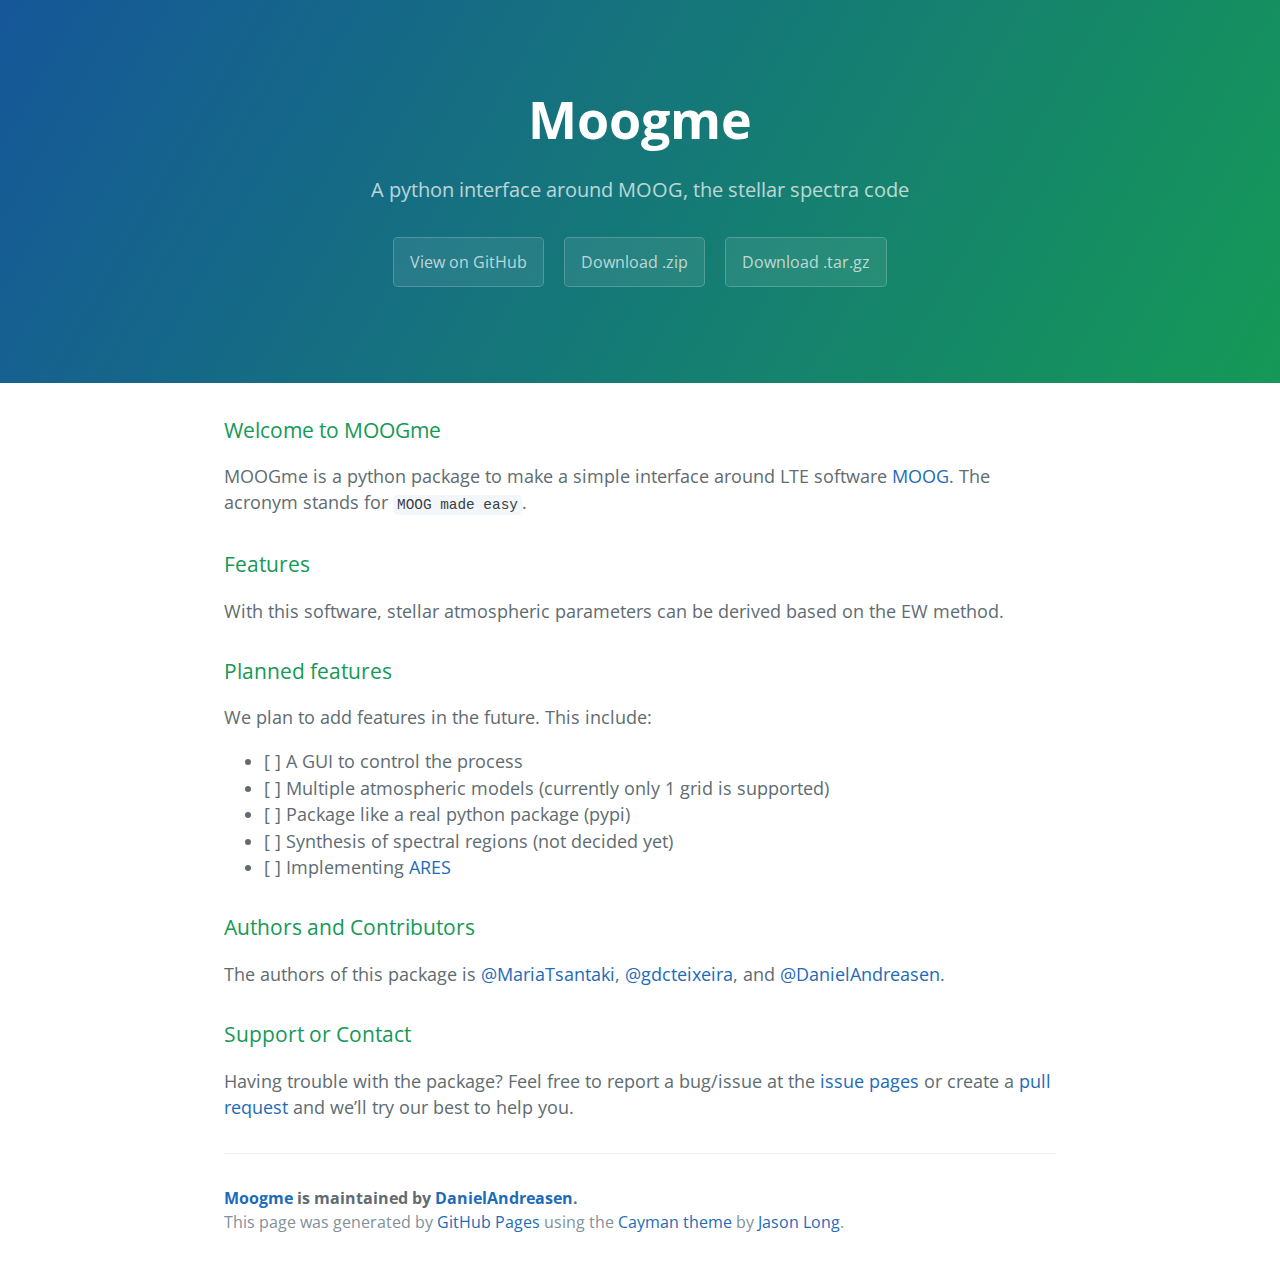
==== index.html @ 645018e8 "Create gh-pages branch via GitHub" ====
<!DOCTYPE html>
<html lang="en-us">
  <head>
    <meta charset="UTF-8">
    <title>Moogme by DanielAndreasen</title>
    <meta name="viewport" content="width=device-width, initial-scale=1">
    <link rel="stylesheet" type="text/css" href="stylesheets/normalize.css" media="screen">
    <link href='https://fonts.googleapis.com/css?family=Open+Sans:400,700' rel='stylesheet' type='text/css'>
    <link rel="stylesheet" type="text/css" href="stylesheets/stylesheet.css" media="screen">
    <link rel="stylesheet" type="text/css" href="stylesheets/github-light.css" media="screen">
  </head>
  <body>
    <section class="page-header">
      <h1 class="project-name">Moogme</h1>
      <h2 class="project-tagline">A python interface around MOOG, the stellar spectra code</h2>
      <a href="https://github.com/DanielAndreasen/MOOGme" class="btn">View on GitHub</a>
      <a href="https://github.com/DanielAndreasen/MOOGme/zipball/master" class="btn">Download .zip</a>
      <a href="https://github.com/DanielAndreasen/MOOGme/tarball/master" class="btn">Download .tar.gz</a>
    </section>

    <section class="main-content">
      <h3>
<a id="welcome-to-moogme" class="anchor" href="#welcome-to-moogme" aria-hidden="true"><span class="octicon octicon-link"></span></a>Welcome to MOOGme</h3>

<p>MOOGme is a python package to make a simple interface around LTE software <a href="http://www.as.utexas.edu/%7Echris/moog.html">MOOG</a>. The acronym stands for <code>MOOG made easy</code>.</p>

<h3>
<a id="features" class="anchor" href="#features" aria-hidden="true"><span class="octicon octicon-link"></span></a>Features</h3>

<p>With this software, stellar atmospheric parameters can be derived based on the EW method.</p>

<h3>
<a id="planned-features" class="anchor" href="#planned-features" aria-hidden="true"><span class="octicon octicon-link"></span></a>Planned features</h3>

<p>We plan to add features in the future. This include:</p>

<ul>
<li>[ ] A GUI to control the process</li>
<li>[ ] Multiple atmospheric models (currently only 1 grid is supported)</li>
<li>[ ] Package like a real python package (pypi)</li>
<li>[ ] Synthesis of spectral regions (not decided yet)</li>
<li>[ ] Implementing <a href="http://www.astro.up.pt/%7Esousasag/ares/">ARES</a>
</li>
</ul>

<h3>
<a id="authors-and-contributors" class="anchor" href="#authors-and-contributors" aria-hidden="true"><span class="octicon octicon-link"></span></a>Authors and Contributors</h3>

<p>The authors of this package is <a href="https://github.com/MariaTsantaki" class="user-mention">@MariaTsantaki</a>, <a href="https://github.com/gdcteixeira" class="user-mention">@gdcteixeira</a>, and <a href="https://github.com/DanielAndreasen" class="user-mention">@DanielAndreasen</a>.</p>

<h3>
<a id="support-or-contact" class="anchor" href="#support-or-contact" aria-hidden="true"><span class="octicon octicon-link"></span></a>Support or Contact</h3>

<p>Having trouble with the package? Feel free to report a bug/issue at the <a href="https://github.com/DanielAndreasen/MOOGme/issues">issue pages</a> or create a <a href="https://github.com/DanielAndreasen/MOOGme/pulls">pull request</a> and we’ll try our best to help you.</p>

      <footer class="site-footer">
        <span class="site-footer-owner"><a href="https://github.com/DanielAndreasen/MOOGme">Moogme</a> is maintained by <a href="https://github.com/DanielAndreasen">DanielAndreasen</a>.</span>

        <span class="site-footer-credits">This page was generated by <a href="https://pages.github.com">GitHub Pages</a> using the <a href="https://github.com/jasonlong/cayman-theme">Cayman theme</a> by <a href="https://twitter.com/jasonlong">Jason Long</a>.</span>
      </footer>

    </section>

  
  </body>
</html>
---- stylesheets/stylesheet.css ----
* {
  box-sizing: border-box; }

body {
  padding: 0;
  margin: 0;
  font-family: "Open Sans", "Helvetica Neue", Helvetica, Arial, sans-serif;
  font-size: 16px;
  line-height: 1.5;
  color: #606c71; }

a {
  color: #1e6bb8;
  text-decoration: none; }
  a:hover {
    text-decoration: underline; }

.btn {
  display: inline-block;
  margin-bottom: 1rem;
  color: rgba(255, 255, 255, 0.7);
  background-color: rgba(255, 255, 255, 0.08);
  border-color: rgba(255, 255, 255, 0.2);
  border-style: solid;
  border-width: 1px;
  border-radius: 0.3rem;
  transition: color 0.2s, background-color 0.2s, border-color 0.2s; }
  .btn + .btn {
    margin-left: 1rem; }

.btn:hover {
  color: rgba(255, 255, 255, 0.8);
  text-decoration: none;
  background-color: rgba(255, 255, 255, 0.2);
  border-color: rgba(255, 255, 255, 0.3); }

@media screen and (min-width: 64em) {
  .btn {
    padding: 0.75rem 1rem; } }

@media screen and (min-width: 42em) and (max-width: 64em) {
  .btn {
    padding: 0.6rem 0.9rem;
    font-size: 0.9rem; } }

@media screen and (max-width: 42em) {
  .btn {
    display: block;
    width: 100%;
    padding: 0.75rem;
    font-size: 0.9rem; }
    .btn + .btn {
      margin-top: 1rem;
      margin-left: 0; } }

.page-header {
  color: #fff;
  text-align: center;
  background-color: #159957;
  background-image: linear-gradient(120deg, #155799, #159957); }

@media screen and (min-width: 64em) {
  .page-header {
    padding: 5rem 6rem; } }

@media screen and (min-width: 42em) and (max-width: 64em) {
  .page-header {
    padding: 3rem 4rem; } }

@media screen and (max-width: 42em) {
  .page-header {
    padding: 2rem 1rem; } }

.project-name {
  margin-top: 0;
  margin-bottom: 0.1rem; }

@media screen and (min-width: 64em) {
  .project-name {
    font-size: 3.25rem; } }

@media screen and (min-width: 42em) and (max-width: 64em) {
  .project-name {
    font-size: 2.25rem; } }

@media screen and (max-width: 42em) {
  .project-name {
    font-size: 1.75rem; } }

.project-tagline {
  margin-bottom: 2rem;
  font-weight: normal;
  opacity: 0.7; }

@media screen and (min-width: 64em) {
  .project-tagline {
    font-size: 1.25rem; } }

@media screen and (min-width: 42em) and (max-width: 64em) {
  .project-tagline {
    font-size: 1.15rem; } }

@media screen and (max-width: 42em) {
  .project-tagline {
    font-size: 1rem; } }

.main-content :first-child {
  margin-top: 0; }
.main-content img {
  max-width: 100%; }
.main-content h1, .main-content h2, .main-content h3, .main-content h4, .main-content h5, .main-content h6 {
  margin-top: 2rem;
  margin-bottom: 1rem;
  font-weight: normal;
  color: #159957; }
.main-content p {
  margin-bottom: 1em; }
.main-content code {
  padding: 2px 4px;
  font-family: Consolas, "Liberation Mono", Menlo, Courier, monospace;
  font-size: 0.9rem;
  color: #383e41;
  background-color: #f3f6fa;
  border-radius: 0.3rem; }
.main-content pre {
  padding: 0.8rem;
  margin-top: 0;
  margin-bottom: 1rem;
  font: 1rem Consolas, "Liberation Mono", Menlo, Courier, monospace;
  color: #567482;
  word-wrap: normal;
  background-color: #f3f6fa;
  border: solid 1px #dce6f0;
  border-radius: 0.3rem; }
  .main-content pre > code {
    padding: 0;
    margin: 0;
    font-size: 0.9rem;
    color: #567482;
    word-break: normal;
    white-space: pre;
    background: transparent;
    border: 0; }
.main-content .highlight {
  margin-bottom: 1rem; }
  .main-content .highlight pre {
    margin-bottom: 0;
    word-break: normal; }
.main-content .highlight pre, .main-content pre {
  padding: 0.8rem;
  overflow: auto;
  font-size: 0.9rem;
  line-height: 1.45;
  border-radius: 0.3rem; }
.main-content pre code, .main-content pre tt {
  display: inline;
  max-width: initial;
  padding: 0;
  margin: 0;
  overflow: initial;
  line-height: inherit;
  word-wrap: normal;
  background-color: transparent;
  border: 0; }
  .main-content pre code:before, .main-content pre code:after, .main-content pre tt:before, .main-content pre tt:after {
    content: normal; }
.main-content ul, .main-content ol {
  margin-top: 0; }
.main-content blockquote {
  padding: 0 1rem;
  margin-left: 0;
  color: #819198;
  border-left: 0.3rem solid #dce6f0; }
  .main-content blockquote > :first-child {
    margin-top: 0; }
  .main-content blockquote > :last-child {
    margin-bottom: 0; }
.main-content table {
  display: block;
  width: 100%;
  overflow: auto;
  word-break: normal;
  word-break: keep-all; }
  .main-content table th {
    font-weight: bold; }
  .main-content table th, .main-content table td {
    padding: 0.5rem 1rem;
    border: 1px solid #e9ebec; }
.main-content dl {
  padding: 0; }
  .main-content dl dt {
    padding: 0;
    margin-top: 1rem;
    font-size: 1rem;
    font-weight: bold; }
  .main-content dl dd {
    padding: 0;
    margin-bottom: 1rem; }
.main-content hr {
  height: 2px;
  padding: 0;
  margin: 1rem 0;
  background-color: #eff0f1;
  border: 0; }

@media screen and (min-width: 64em) {
  .main-content {
    max-width: 64rem;
    padding: 2rem 6rem;
    margin: 0 auto;
    font-size: 1.1rem; } }

@media screen and (min-width: 42em) and (max-width: 64em) {
  .main-content {
    padding: 2rem 4rem;
    font-size: 1.1rem; } }

@media screen and (max-width: 42em) {
  .main-content {
    padding: 2rem 1rem;
    font-size: 1rem; } }

.site-footer {
  padding-top: 2rem;
  margin-top: 2rem;
  border-top: solid 1px #eff0f1; }

.site-footer-owner {
  display: block;
  font-weight: bold; }

.site-footer-credits {
  color: #819198; }

@media screen and (min-width: 64em) {
  .site-footer {
    font-size: 1rem; } }

@media screen and (min-width: 42em) and (max-width: 64em) {
  .site-footer {
    font-size: 1rem; } }

@media screen and (max-width: 42em) {
  .site-footer {
    font-size: 0.9rem; } }
---- stylesheets/github-light.css ----
/*
   Copyright 2014 GitHub Inc.

   Licensed under the Apache License, Version 2.0 (the "License");
   you may not use this file except in compliance with the License.
   You may obtain a copy of the License at

       http://www.apache.org/licenses/LICENSE-2.0

   Unless required by applicable law or agreed to in writing, software
   distributed under the License is distributed on an "AS IS" BASIS,
   WITHOUT WARRANTIES OR CONDITIONS OF ANY KIND, either express or implied.
   See the License for the specific language governing permissions and
   limitations under the License.

*/

.pl-c /* comment */ {
  color: #969896;
}

.pl-c1      /* constant, markup.raw, meta.diff.header, meta.module-reference, meta.property-name, support, support.constant, support.variable, variable.other.constant */,
.pl-s .pl-v /* string variable */ {
  color: #0086b3;
}

.pl-e  /* entity */,
.pl-en /* entity.name */ {
  color: #795da3;
}

.pl-s .pl-s1 /* string source */,
.pl-smi      /* storage.modifier.import, storage.modifier.package, storage.type.java, variable.other, variable.parameter.function */ {
  color: #333;
}

.pl-ent /* entity.name.tag */ {
  color: #63a35c;
}

.pl-k /* keyword, storage, storage.type */ {
  color: #a71d5d;
}

.pl-pds              /* punctuation.definition.string, string.regexp.character-class */,
.pl-s                /* string */,
.pl-s .pl-pse .pl-s1 /* string punctuation.section.embedded source */,
.pl-sr               /* string.regexp */,
.pl-sr .pl-cce       /* string.regexp constant.character.escape */,
.pl-sr .pl-sra       /* string.regexp string.regexp.arbitrary-repitition */,
.pl-sr .pl-sre       /* string.regexp source.ruby.embedded */ {
  color: #183691;
}

.pl-v /* variable */ {
  color: #ed6a43;
}

.pl-id /* invalid.deprecated */ {
  color: #b52a1d;
}

.pl-ii /* invalid.illegal */ {
  background-color: #b52a1d;
  color: #f8f8f8;
}

.pl-sr .pl-cce /* string.regexp constant.character.escape */ {
  color: #63a35c;
  font-weight: bold;
}

.pl-ml /* markup.list */ {
  color: #693a17;
}

.pl-mh        /* markup.heading */,
.pl-mh .pl-en /* markup.heading entity.name */,
.pl-ms        /* meta.separator */ {
  color: #1d3e81;
  font-weight: bold;
}

.pl-mq /* markup.quote */ {
  color: #008080;
}

.pl-mi /* markup.italic */ {
  color: #333;
  font-style: italic;
}

.pl-mb /* markup.bold */ {
  color: #333;
  font-weight: bold;
}

.pl-md /* markup.deleted, meta.diff.header.from-file */ {
  background-color: #ffecec;
  color: #bd2c00;
}

.pl-mi1 /* markup.inserted, meta.diff.header.to-file */ {
  background-color: #eaffea;
  color: #55a532;
}

.pl-mdr /* meta.diff.range */ {
  color: #795da3;
  font-weight: bold;
}

.pl-mo /* meta.output */ {
  color: #1d3e81;
}
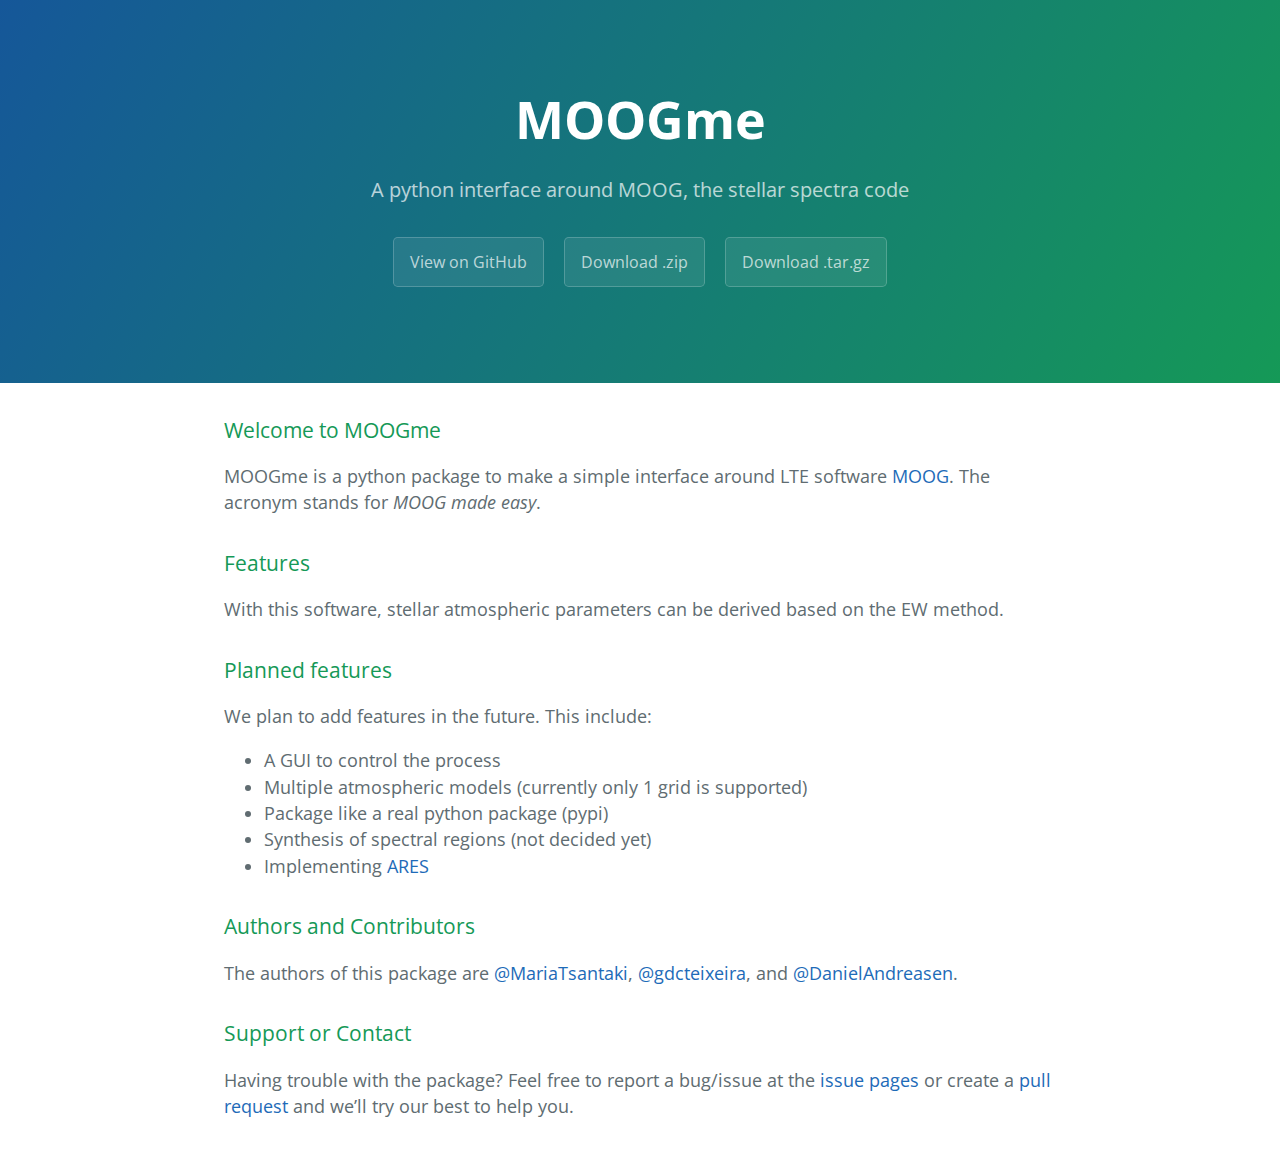
==== commit a7746b49: "Some typos fixed." ====
--- a/index.html
+++ b/index.html
@@ -2,7 +2,7 @@
 <html lang="en-us">
   <head>
     <meta charset="UTF-8">
-    <title>Moogme by DanielAndreasen</title>
+    <title>MOOGme by CAUP</title>
     <meta name="viewport" content="width=device-width, initial-scale=1">
     <link rel="stylesheet" type="text/css" href="stylesheets/normalize.css" media="screen">
     <link href='https://fonts.googleapis.com/css?family=Open+Sans:400,700' rel='stylesheet' type='text/css'>
@@ -11,7 +11,7 @@
   </head>
   <body>
     <section class="page-header">
-      <h1 class="project-name">Moogme</h1>
+      <h1 class="project-name">MOOGme</h1>
       <h2 class="project-tagline">A python interface around MOOG, the stellar spectra code</h2>
       <a href="https://github.com/DanielAndreasen/MOOGme" class="btn">View on GitHub</a>
       <a href="https://github.com/DanielAndreasen/MOOGme/zipball/master" class="btn">Download .zip</a>
@@ -22,7 +22,7 @@
       <h3>
 <a id="welcome-to-moogme" class="anchor" href="#welcome-to-moogme" aria-hidden="true"><span class="octicon octicon-link"></span></a>Welcome to MOOGme</h3>
 
-<p>MOOGme is a python package to make a simple interface around LTE software <a href="http://www.as.utexas.edu/%7Echris/moog.html">MOOG</a>. The acronym stands for <code>MOOG made easy</code>.</p>
+<p>MOOGme is a python package to make a simple interface around LTE software <a href="http://www.as.utexas.edu/%7Echris/moog.html">MOOG</a>. The acronym stands for <i>MOOG made easy</i>.</p>
 
 <h3>
 <a id="features" class="anchor" href="#features" aria-hidden="true"><span class="octicon octicon-link"></span></a>Features</h3>
@@ -35,32 +35,30 @@
 <p>We plan to add features in the future. This include:</p>
 
 <ul>
-<li>[ ] A GUI to control the process</li>
-<li>[ ] Multiple atmospheric models (currently only 1 grid is supported)</li>
-<li>[ ] Package like a real python package (pypi)</li>
-<li>[ ] Synthesis of spectral regions (not decided yet)</li>
-<li>[ ] Implementing <a href="http://www.astro.up.pt/%7Esousasag/ares/">ARES</a>
+<li>A GUI to control the process</li>
+<li>Multiple atmospheric models (currently only 1 grid is supported)</li>
+<li>Package like a real python package (pypi)</li>
+<li>Synthesis of spectral regions (not decided yet)</li>
+<li>Implementing <a href="http://www.astro.up.pt/%7Esousasag/ares/">ARES</a>
 </li>
 </ul>
 
 <h3>
 <a id="authors-and-contributors" class="anchor" href="#authors-and-contributors" aria-hidden="true"><span class="octicon octicon-link"></span></a>Authors and Contributors</h3>
 
-<p>The authors of this package is <a href="https://github.com/MariaTsantaki" class="user-mention">@MariaTsantaki</a>, <a href="https://github.com/gdcteixeira" class="user-mention">@gdcteixeira</a>, and <a href="https://github.com/DanielAndreasen" class="user-mention">@DanielAndreasen</a>.</p>
+<p>The authors of this package are <a href="https://github.com/MariaTsantaki" class="user-mention">@MariaTsantaki</a>, <a href="https://github.com/gdcteixeira" class="user-mention">@gdcteixeira</a>, and <a href="https://github.com/DanielAndreasen" class="user-mention">@DanielAndreasen</a>.</p>
 
 <h3>
 <a id="support-or-contact" class="anchor" href="#support-or-contact" aria-hidden="true"><span class="octicon octicon-link"></span></a>Support or Contact</h3>
 
 <p>Having trouble with the package? Feel free to report a bug/issue at the <a href="https://github.com/DanielAndreasen/MOOGme/issues">issue pages</a> or create a <a href="https://github.com/DanielAndreasen/MOOGme/pulls">pull request</a> and we’ll try our best to help you.</p>
 
-      <footer class="site-footer">
-        <span class="site-footer-owner"><a href="https://github.com/DanielAndreasen/MOOGme">Moogme</a> is maintained by <a href="https://github.com/DanielAndreasen">DanielAndreasen</a>.</span>
+      <!-- <footer class="site-footer">
+        <span class="site-footer-owner"><a href="https://github.com/DanielAndreasen/MOOGme">MOOGme</a> is maintained by <a href="https://github.com/DanielAndreasen">DanielAndreasen</a>.</span>
 
         <span class="site-footer-credits">This page was generated by <a href="https://pages.github.com">GitHub Pages</a> using the <a href="https://github.com/jasonlong/cayman-theme">Cayman theme</a> by <a href="https://twitter.com/jasonlong">Jason Long</a>.</span>
-      </footer>
+      </footer> -->
 
     </section>
-
-  
   </body>
 </html>
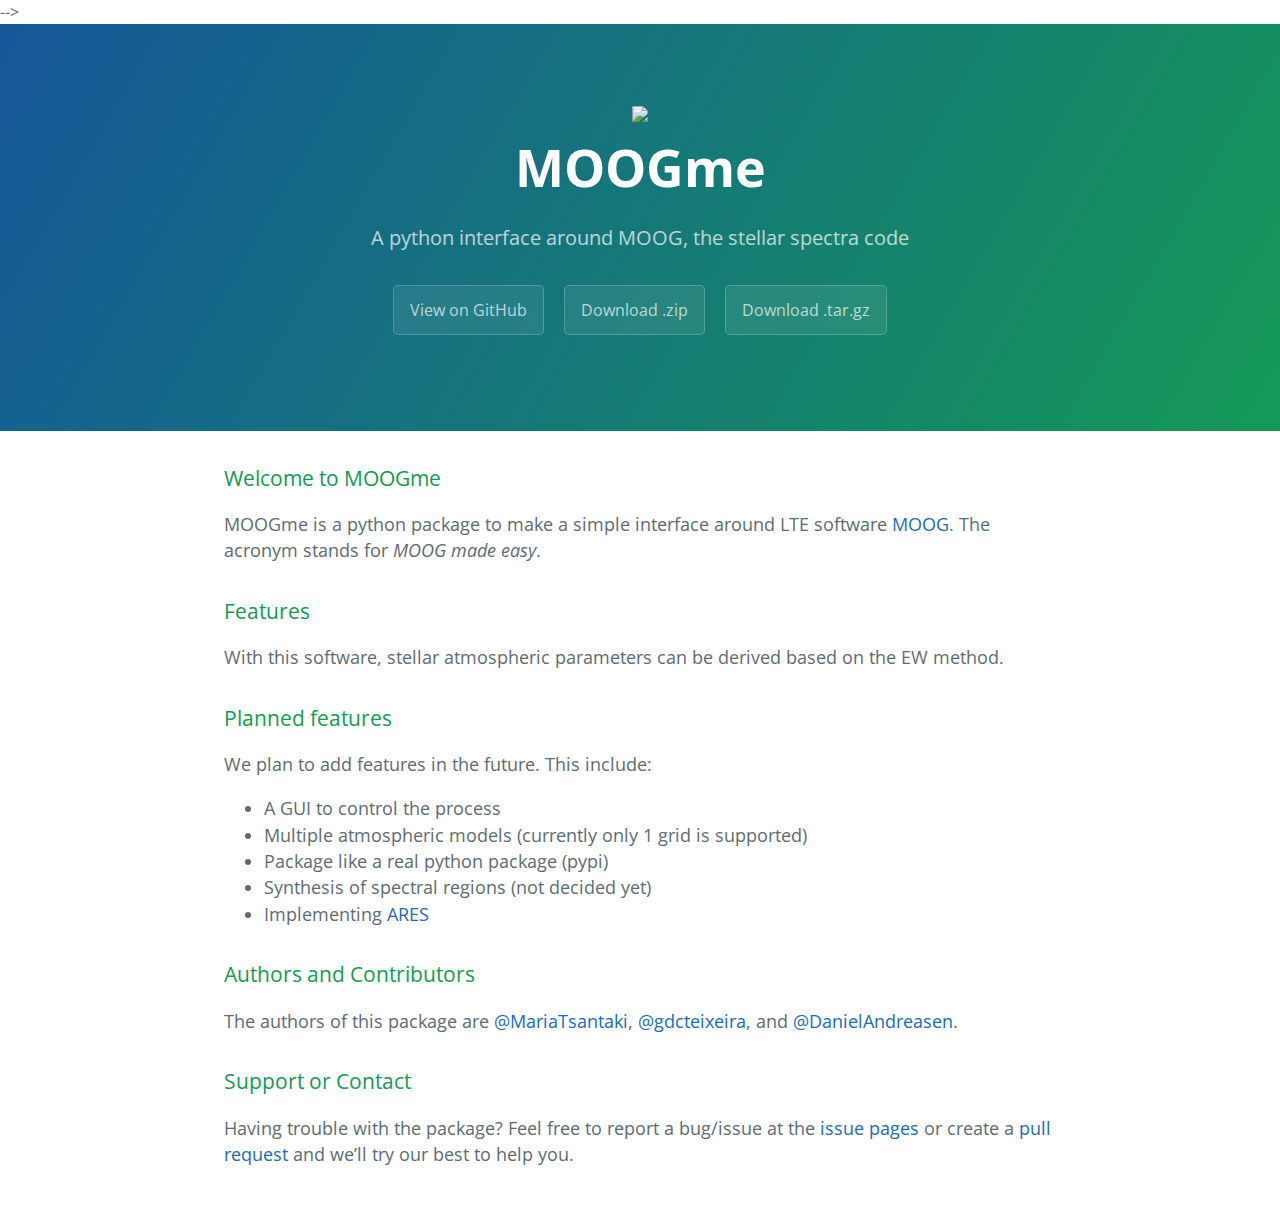
==== commit be3efa2e: "Maybe a logo now." ====
--- a/index.html
+++ b/index.html
@@ -10,12 +10,43 @@
     <link rel="stylesheet" type="text/css" href="stylesheets/github-light.css" media="screen">
   </head>
   <body>
+
+<!-- <div class="featurette-banner">
+  <div class="container">
+    <div class="row">
+      <div class="col-md-4">
+        <img src="img/starfish_small.png" class="center-block img-responsive" />
+
+      </div>
+      <div class="col-md-8">
+        <h1 class="featurette-heading text-center" style="color:#fff">Starfish</h1>
+        <h2 class="featurette-heading text-center"> tools for robust spectroscopic inference</h2>
+        <div style="vertical-align:bottom" class="pull-right">
+          <p class="featurette-heading" style="display:inline-block;" >by <a href="http://iancze.github.io" style="color:#fff;">Ian Czekala</a> and collaborators</p>
+          <a href="http://iancze.github.io"><img src="img/ian_czekala_small.jpg" class="img-circle" /></a>
+        </div>
+      </div>
+    </div>
+  </div><!-- /.container -->
+</div> -->
+
     <section class="page-header">
-      <h1 class="project-name">MOOGme</h1>
-      <h2 class="project-tagline">A python interface around MOOG, the stellar spectra code</h2>
-      <a href="https://github.com/DanielAndreasen/MOOGme" class="btn">View on GitHub</a>
-      <a href="https://github.com/DanielAndreasen/MOOGme/zipball/master" class="btn">Download .zip</a>
-      <a href="https://github.com/DanielAndreasen/MOOGme/tarball/master" class="btn">Download .tar.gz</a>
+        <div class="featurette-banner">
+            <div class="container">
+                <div class="row">
+                    <div class="col-md-4">
+                        <img src="logo.png" class="center-block img-responsive" />
+                    </div>
+                <div class="col-md-8">
+                    <h1 class="project-name">MOOGme</h1>
+                    <h2 class="project-tagline">A python interface around MOOG, the stellar spectra code</h2>
+                    <a href="https://github.com/DanielAndreasen/MOOGme" class="btn">View on GitHub</a>
+                    <a href="https://github.com/DanielAndreasen/MOOGme/zipball/master" class="btn">Download .zip</a>
+                    <a href="https://github.com/DanielAndreasen/MOOGme/tarball/master" class="btn">Download .tar.gz</a>
+                </div>
+                </div>
+            </div>
+        </div>
     </section>
 
     <section class="main-content">
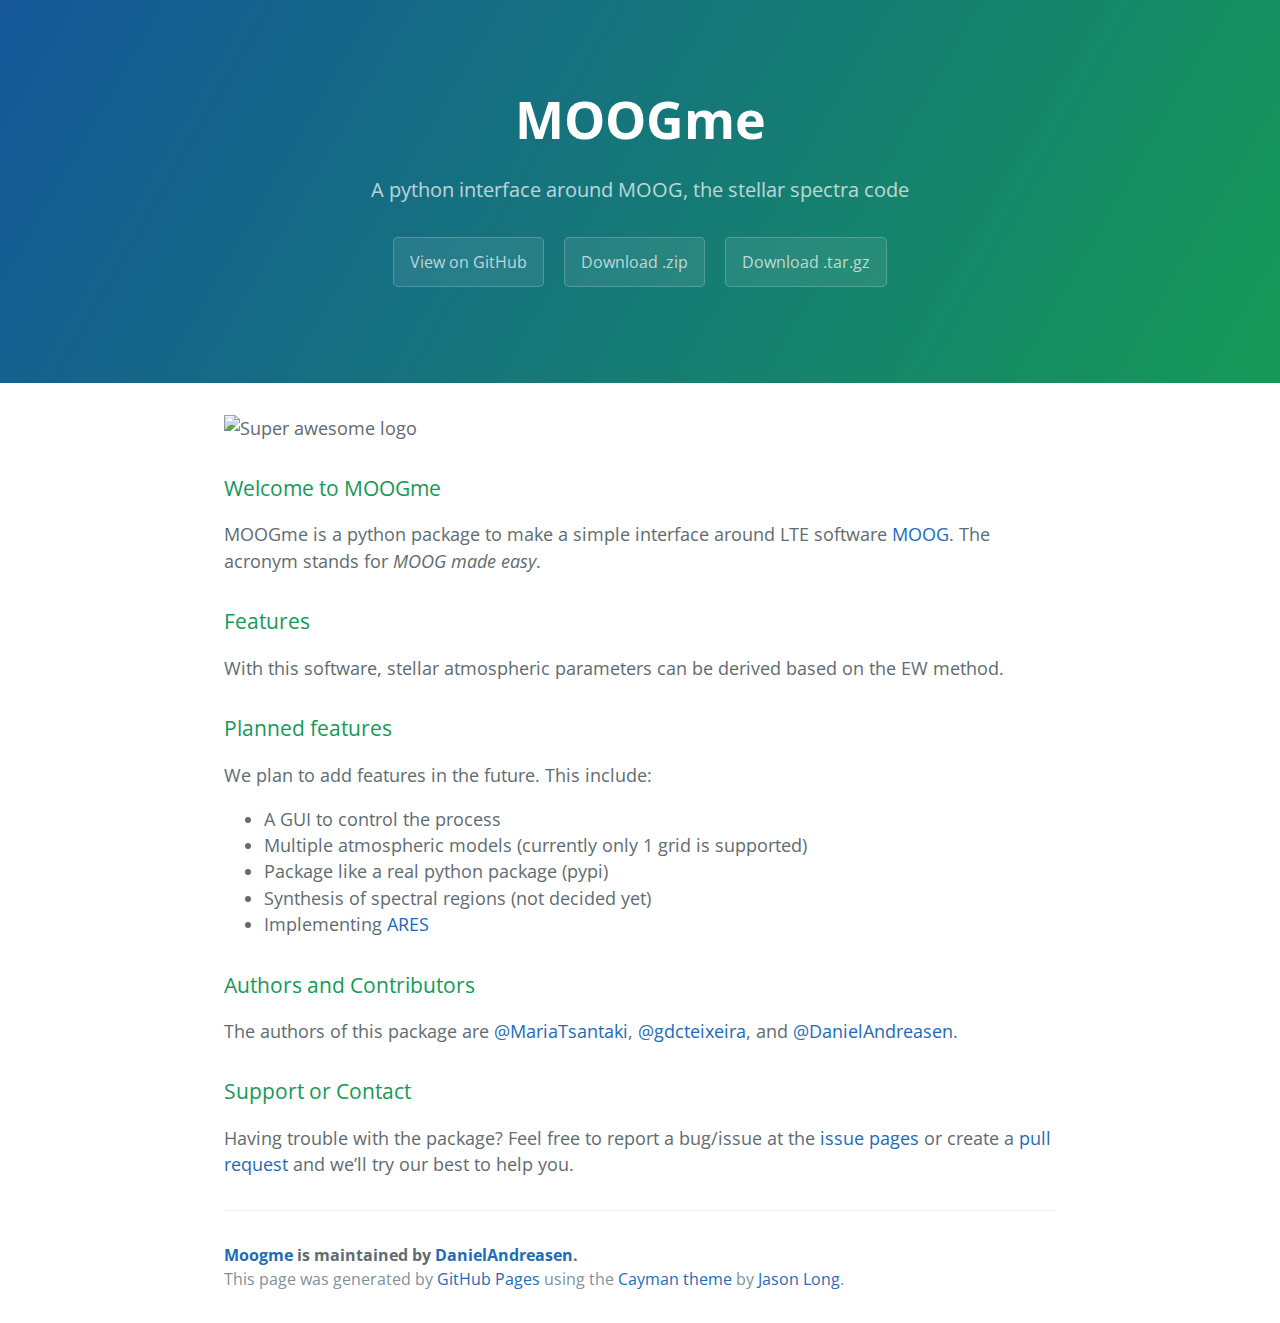
==== commit e7e731a1: "IA-CAUP" ====
--- a/index.html
+++ b/index.html
@@ -2,7 +2,7 @@
 <html lang="en-us">
   <head>
     <meta charset="UTF-8">
-    <title>MOOGme by CAUP</title>
+    <title>MOOGme by IA-CAUP</title>
     <meta name="viewport" content="width=device-width, initial-scale=1">
     <link rel="stylesheet" type="text/css" href="stylesheets/normalize.css" media="screen">
     <link href='https://fonts.googleapis.com/css?family=Open+Sans:400,700' rel='stylesheet' type='text/css'>
@@ -11,49 +11,22 @@
   </head>
   <body>
 
-<!-- <div class="featurette-banner">
-  <div class="container">
-    <div class="row">
-      <div class="col-md-4">
-        <img src="img/starfish_small.png" class="center-block img-responsive" />
-
-      </div>
-      <div class="col-md-8">
-        <h1 class="featurette-heading text-center" style="color:#fff">Starfish</h1>
-        <h2 class="featurette-heading text-center"> tools for robust spectroscopic inference</h2>
-        <div style="vertical-align:bottom" class="pull-right">
-          <p class="featurette-heading" style="display:inline-block;" >by <a href="http://iancze.github.io" style="color:#fff;">Ian Czekala</a> and collaborators</p>
-          <a href="http://iancze.github.io"><img src="img/ian_czekala_small.jpg" class="img-circle" /></a>
-        </div>
-      </div>
-    </div>
-  </div><!-- /.container -->
-</div> -->
 
     <section class="page-header">
-        <div class="featurette-banner">
-            <div class="container">
-                <div class="row">
-                    <div class="col-md-4">
-                        <img src="logo.png" class="center-block img-responsive" />
-                    </div>
-                <div class="col-md-8">
-                    <h1 class="project-name">MOOGme</h1>
-                    <h2 class="project-tagline">A python interface around MOOG, the stellar spectra code</h2>
-                    <a href="https://github.com/DanielAndreasen/MOOGme" class="btn">View on GitHub</a>
-                    <a href="https://github.com/DanielAndreasen/MOOGme/zipball/master" class="btn">Download .zip</a>
-                    <a href="https://github.com/DanielAndreasen/MOOGme/tarball/master" class="btn">Download .tar.gz</a>
-                </div>
-                </div>
-            </div>
-        </div>
+        <h1 class="project-name">MOOGme</h1>
+        <h2 class="project-tagline">A python interface around MOOG, the stellar spectra code</h2>
+        <a href="https://github.com/DanielAndreasen/MOOGme" class="btn">View on GitHub</a>
+        <a href="https://github.com/DanielAndreasen/MOOGme/zipball/master" class="btn">Download .zip</a>
+        <a href="https://github.com/DanielAndreasen/MOOGme/tarball/master" class="btn">Download .tar.gz</a>
     </section>
 
     <section class="main-content">
-      <h3>
+      <p><img src="logo.png" alt="Super awesome logo"></p>
+
+<h3>
 <a id="welcome-to-moogme" class="anchor" href="#welcome-to-moogme" aria-hidden="true"><span class="octicon octicon-link"></span></a>Welcome to MOOGme</h3>
 
-<p>MOOGme is a python package to make a simple interface around LTE software <a href="http://www.as.utexas.edu/%7Echris/moog.html">MOOG</a>. The acronym stands for <i>MOOG made easy</i>.</p>
+<p>MOOGme is a python package to make a simple interface around LTE software <a href="http://www.as.utexas.edu/%7Echris/moog.html">MOOG</a>. The acronym stands for <em>MOOG made easy</em>.</p>
 
 <h3>
 <a id="features" class="anchor" href="#features" aria-hidden="true"><span class="octicon octicon-link"></span></a>Features</h3>
@@ -84,11 +57,11 @@
 
 <p>Having trouble with the package? Feel free to report a bug/issue at the <a href="https://github.com/DanielAndreasen/MOOGme/issues">issue pages</a> or create a <a href="https://github.com/DanielAndreasen/MOOGme/pulls">pull request</a> and we’ll try our best to help you.</p>
 
-      <!-- <footer class="site-footer">
-        <span class="site-footer-owner"><a href="https://github.com/DanielAndreasen/MOOGme">MOOGme</a> is maintained by <a href="https://github.com/DanielAndreasen">DanielAndreasen</a>.</span>
+      <footer class="site-footer">
+        <span class="site-footer-owner"><a href="https://github.com/DanielAndreasen/MOOGme">Moogme</a> is maintained by <a href="https://github.com/DanielAndreasen">DanielAndreasen</a>.</span>
 
         <span class="site-footer-credits">This page was generated by <a href="https://pages.github.com">GitHub Pages</a> using the <a href="https://github.com/jasonlong/cayman-theme">Cayman theme</a> by <a href="https://twitter.com/jasonlong">Jason Long</a>.</span>
-      </footer> -->
+      </footer>
 
     </section>
   </body>
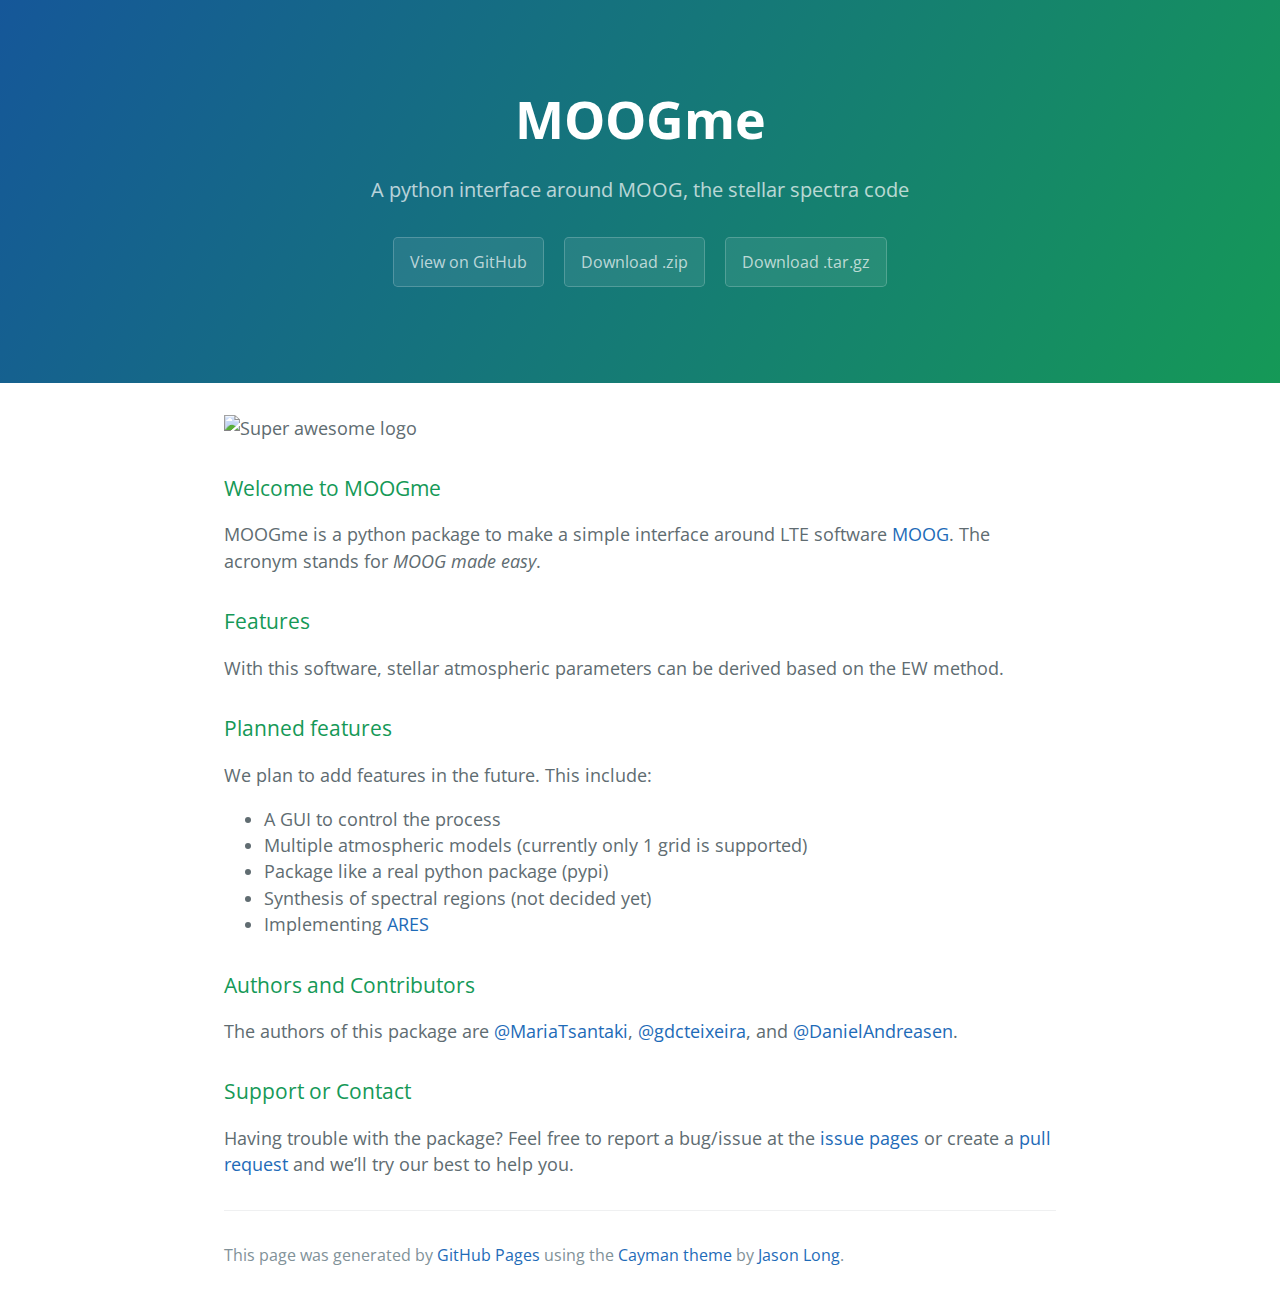
==== commit 2490dec5: "Remove DanielAndreasen as only author (automatic from Github)" ====
--- a/index.html
+++ b/index.html
@@ -58,7 +58,7 @@
 <p>Having trouble with the package? Feel free to report a bug/issue at the <a href="https://github.com/DanielAndreasen/MOOGme/issues">issue pages</a> or create a <a href="https://github.com/DanielAndreasen/MOOGme/pulls">pull request</a> and we’ll try our best to help you.</p>
 
       <footer class="site-footer">
-        <span class="site-footer-owner"><a href="https://github.com/DanielAndreasen/MOOGme">Moogme</a> is maintained by <a href="https://github.com/DanielAndreasen">DanielAndreasen</a>.</span>
+        <!-- <span class="site-footer-owner"><a href="https://github.com/DanielAndreasen/MOOGme">Moogme</a> is maintained by <a href="https://github.com/DanielAndreasen">DanielAndreasen</a>.</span> -->
 
         <span class="site-footer-credits">This page was generated by <a href="https://pages.github.com">GitHub Pages</a> using the <a href="https://github.com/jasonlong/cayman-theme">Cayman theme</a> by <a href="https://twitter.com/jasonlong">Jason Long</a>.</span>
       </footer>
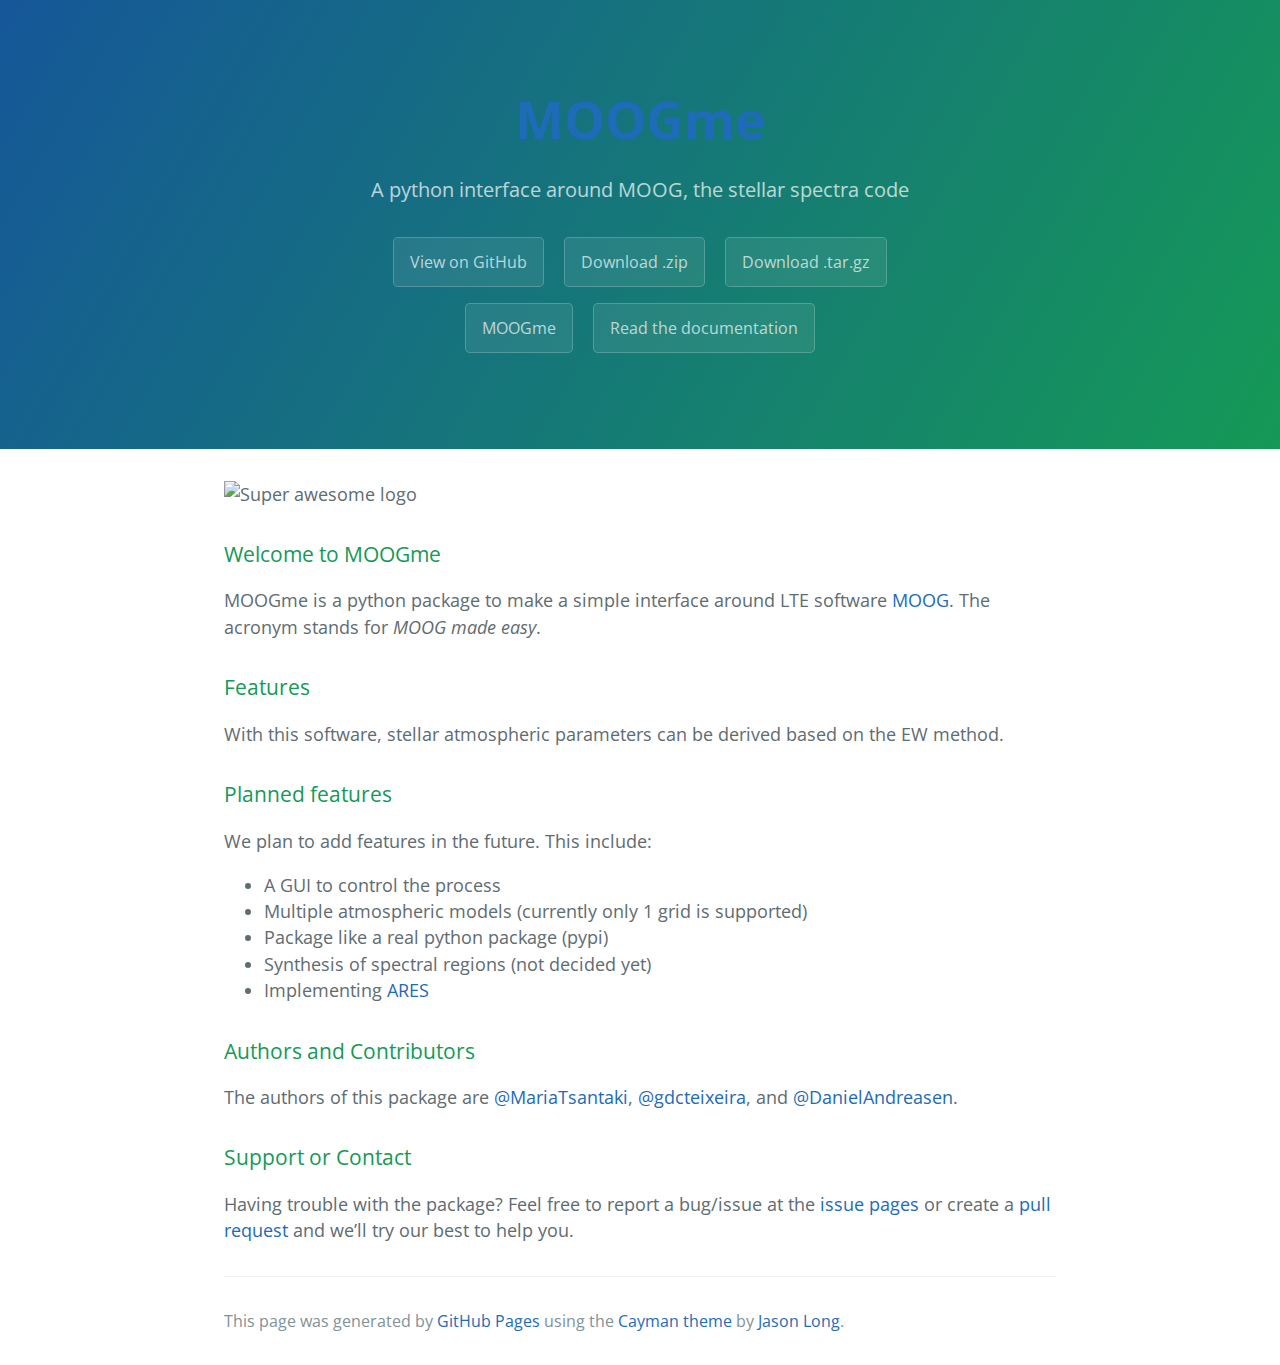
==== commit 25bd8d97: "Link to home page, and header the same on multiple pages" ====
--- a/index.html
+++ b/index.html
@@ -13,11 +13,14 @@
 
 
     <section class="page-header">
-        <h1 class="project-name">MOOGme</h1>
+        <h1 class="project-name"><a href="index.html">MOOGme</a></h1>
         <h2 class="project-tagline">A python interface around MOOG, the stellar spectra code</h2>
         <a href="https://github.com/DanielAndreasen/MOOGme" class="btn">View on GitHub</a>
         <a href="https://github.com/DanielAndreasen/MOOGme/zipball/master" class="btn">Download .zip</a>
         <a href="https://github.com/DanielAndreasen/MOOGme/tarball/master" class="btn">Download .tar.gz</a>
+        <br>
+        <a href="index.html" class="btn">MOOGme</a>
+        <a href="documentation.html" class="btn">Read the documentation</a>
     </section>
 
     <section class="main-content">
@@ -39,12 +42,12 @@
 <p>We plan to add features in the future. This include:</p>
 
 <ul>
-<li>A GUI to control the process</li>
-<li>Multiple atmospheric models (currently only 1 grid is supported)</li>
-<li>Package like a real python package (pypi)</li>
-<li>Synthesis of spectral regions (not decided yet)</li>
-<li>Implementing <a href="http://www.astro.up.pt/%7Esousasag/ares/">ARES</a>
-</li>
+    <li>A GUI to control the process</li>
+    <li>Multiple atmospheric models (currently only 1 grid is supported)</li>
+    <li>Package like a real python package (pypi)</li>
+    <li>Synthesis of spectral regions (not decided yet)</li>
+    <li>Implementing <a href="http://www.astro.up.pt/%7Esousasag/ares/">ARES</a>
+    </li>
 </ul>
 
 <h3>
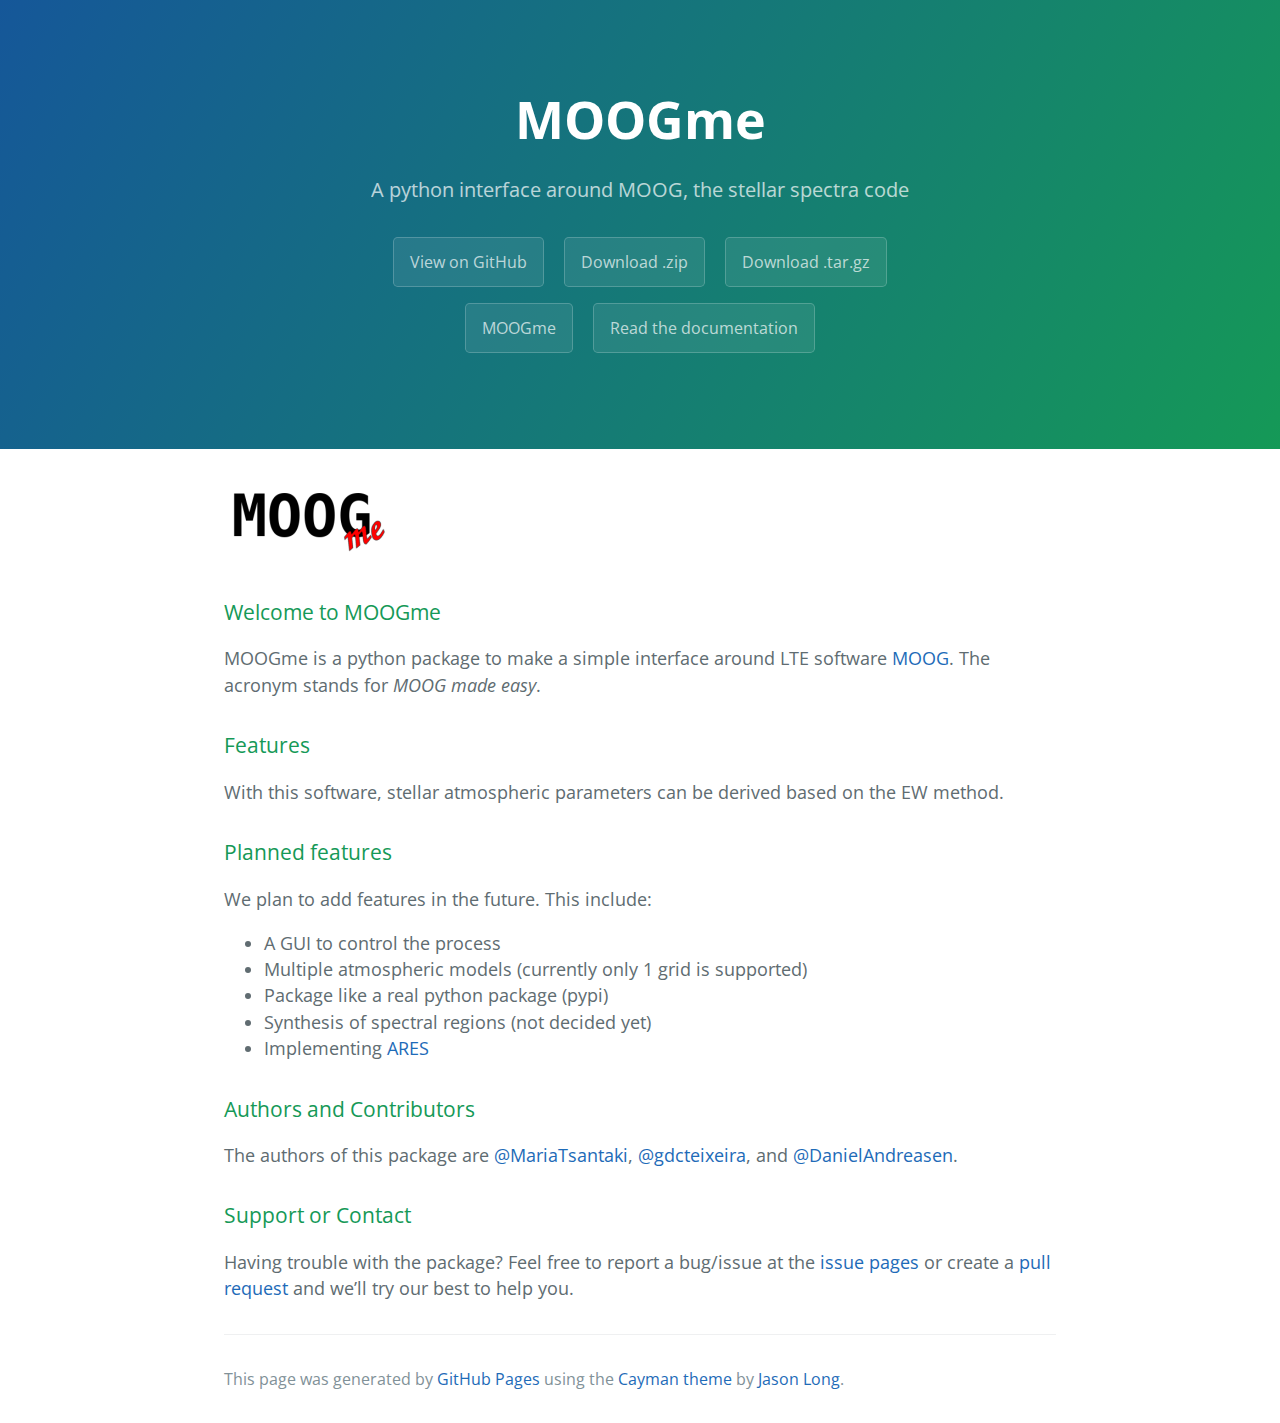
==== commit da973165: "logo on all pages" ====
--- a/index.html
+++ b/index.html
@@ -13,7 +13,7 @@
 
 
     <section class="page-header">
-        <h1 class="project-name"><a href="index.html">MOOGme</a></h1>
+        <h1 class="project-name">MOOGme</h1>
         <h2 class="project-tagline">A python interface around MOOG, the stellar spectra code</h2>
         <a href="https://github.com/DanielAndreasen/MOOGme" class="btn">View on GitHub</a>
         <a href="https://github.com/DanielAndreasen/MOOGme/zipball/master" class="btn">Download .zip</a>
@@ -24,7 +24,7 @@
     </section>
 
     <section class="main-content">
-      <p><img src="logo.png" alt="Super awesome logo"></p>
+    <p><img src="logo.png" alt="Super awesome logo"></p>
 
 <h3>
 <a id="welcome-to-moogme" class="anchor" href="#welcome-to-moogme" aria-hidden="true"><span class="octicon octicon-link"></span></a>Welcome to MOOGme</h3>
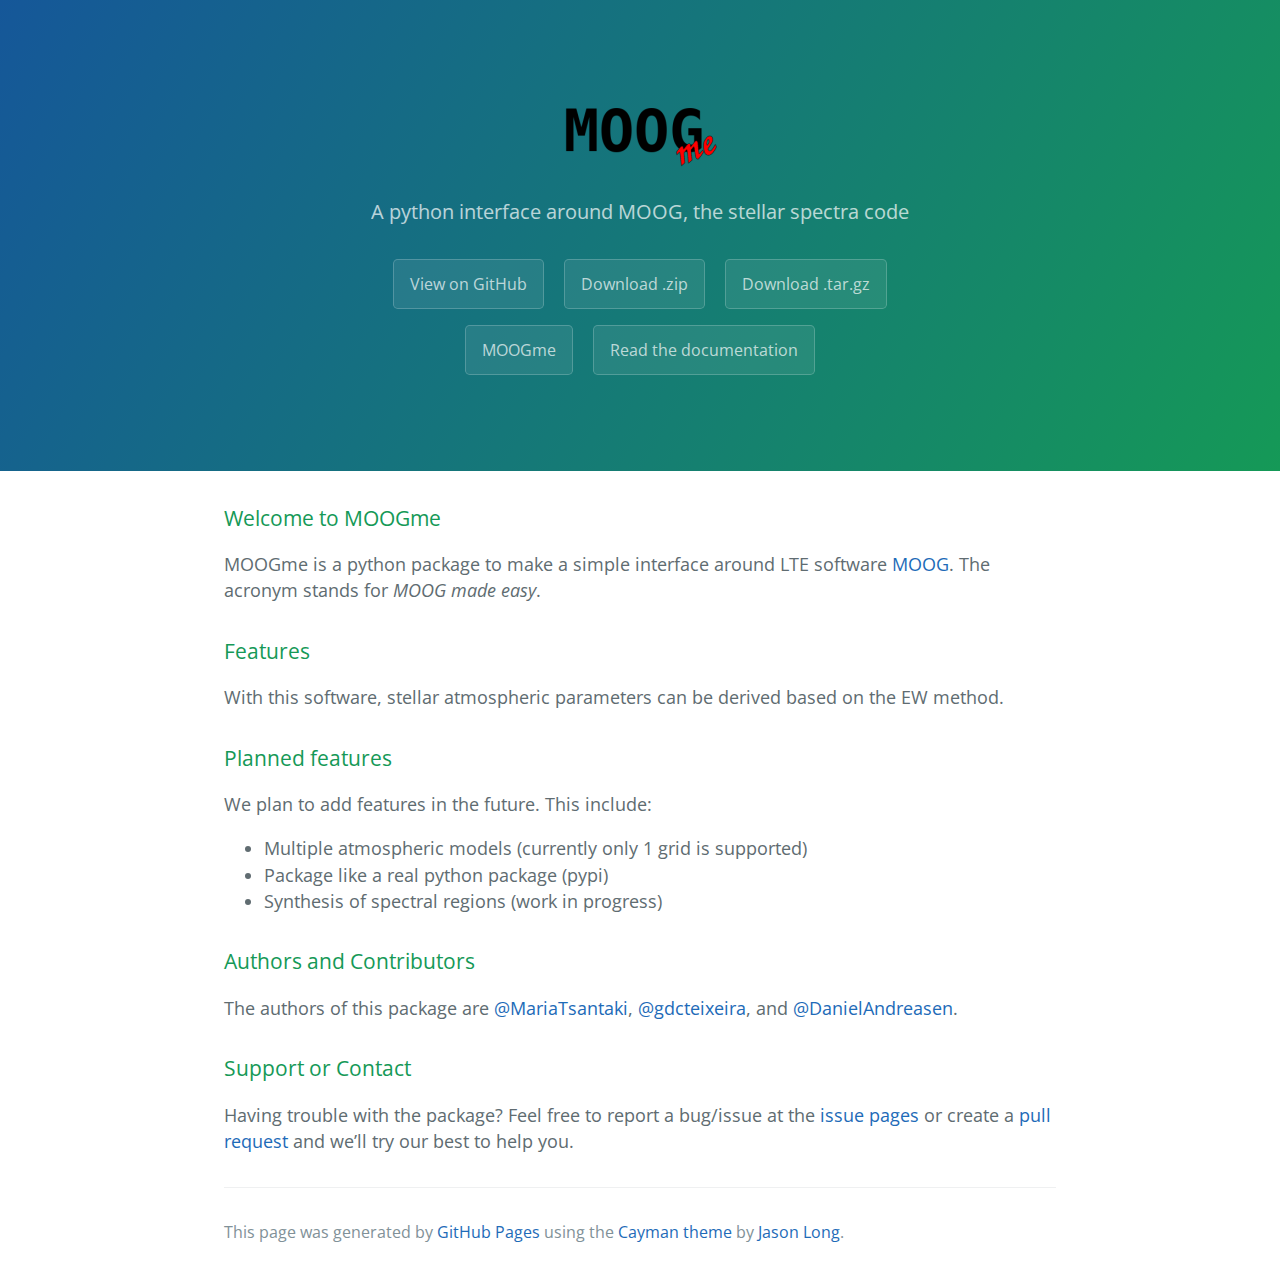
==== commit c06275fb: "Update index.html" ====
--- a/index.html
+++ b/index.html
@@ -13,7 +13,8 @@
 
 
     <section class="page-header">
-        <h1 class="project-name">MOOGme</h1>
+        <p><img src="logo.png" alt="Super awesome logo"></p>
+        <!-- <h1 class="project-name">MOOGme</h1> -->
         <h2 class="project-tagline">A python interface around MOOG, the stellar spectra code</h2>
         <a href="https://github.com/DanielAndreasen/MOOGme" class="btn">View on GitHub</a>
         <a href="https://github.com/DanielAndreasen/MOOGme/zipball/master" class="btn">Download .zip</a>
@@ -24,7 +25,7 @@
     </section>
 
     <section class="main-content">
-    <p><img src="logo.png" alt="Super awesome logo"></p>
+    <!-- <p><img src="logo.png" alt="Super awesome logo"></p> -->
 
 <h3>
 <a id="welcome-to-moogme" class="anchor" href="#welcome-to-moogme" aria-hidden="true"><span class="octicon octicon-link"></span></a>Welcome to MOOGme</h3>
@@ -42,12 +43,9 @@
 <p>We plan to add features in the future. This include:</p>
 
 <ul>
-    <li>A GUI to control the process</li>
     <li>Multiple atmospheric models (currently only 1 grid is supported)</li>
     <li>Package like a real python package (pypi)</li>
-    <li>Synthesis of spectral regions (not decided yet)</li>
-    <li>Implementing <a href="http://www.astro.up.pt/%7Esousasag/ares/">ARES</a>
-    </li>
+    <li>Synthesis of spectral regions (work in progress)</li>
 </ul>
 
 <h3>
